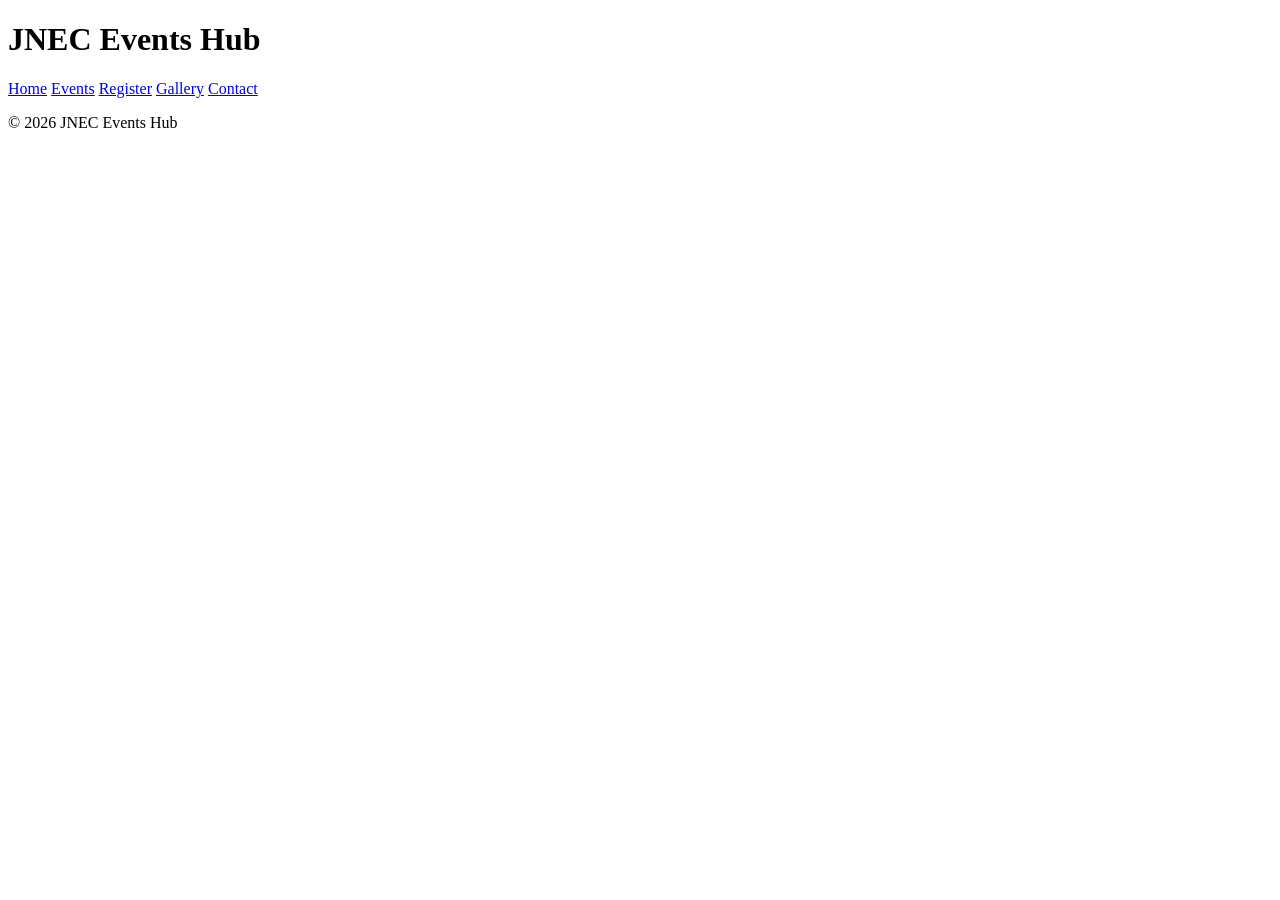
==== index.html @ 00b85a17 "P2: shared shell on all pages" ====
<!DOCTYPE html>
<html lang="en">
<head>
<meta charset="UTF-8">
<meta name="viewport" content="width=device-width, initial-scale=1.0">
<title>JNEC Events Hub — Home</title>
</head>
<body>
<header id="top">
<h1>JNEC Events Hub</h1>
<nav>
<a href="index.html" title="Go to home page">Home</a>
<a href="events.html">Events</a>
<a href="register.html">Register</a>
<a href="gallery.html">Gallery</a>
<a href="contact.html">Contact</a>
</nav>
</header>
<main>
<!-- page content here -->
</main>
<footer>
<p>&copy; 2026 JNEC Events Hub</p>
</footer>
</body>
</html>
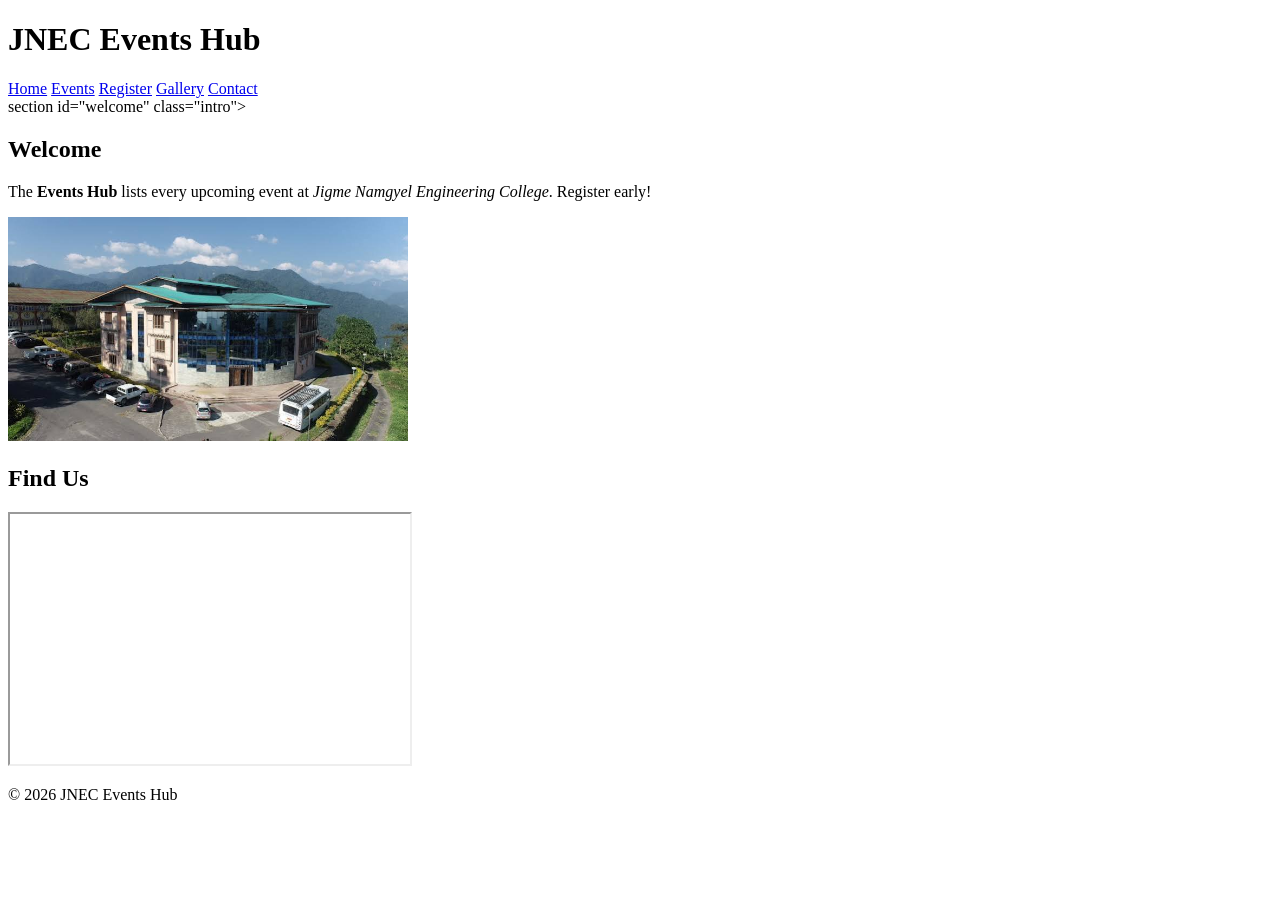
==== commit 6a746e48: "P2: gallery with video and audio" ====
--- a/index.html
+++ b/index.html
@@ -17,8 +17,23 @@
 </nav>
 </header>
 <main>
+    section id="welcome" class="intro">
+<h2>Welcome</h2>
+<p>The <strong>Events Hub</strong> lists every upcoming event at
+<em>Jigme Namgyel Engineering College</em>.
+<span class="highlight" title="Registrations close 3 days before each event"> Register early!</span></p>
+<img src="media/images.jpg" alt="JNEC campus" width="400" title="Our campus in Dewathang">
+</section>
+
+<section id="location">
+<h2>Find Us</h2>
+<iframe src="https://www.openstreetmap.org/export/embed.html?bbox=91.44,26.85,91.48,26.88"
+width="400" height="250" title="Campus map"></iframe>
+</section>
+
 <!-- page content here -->
 </main>
+
 <footer>
 <p>&copy; 2026 JNEC Events Hub</p>
 </footer>
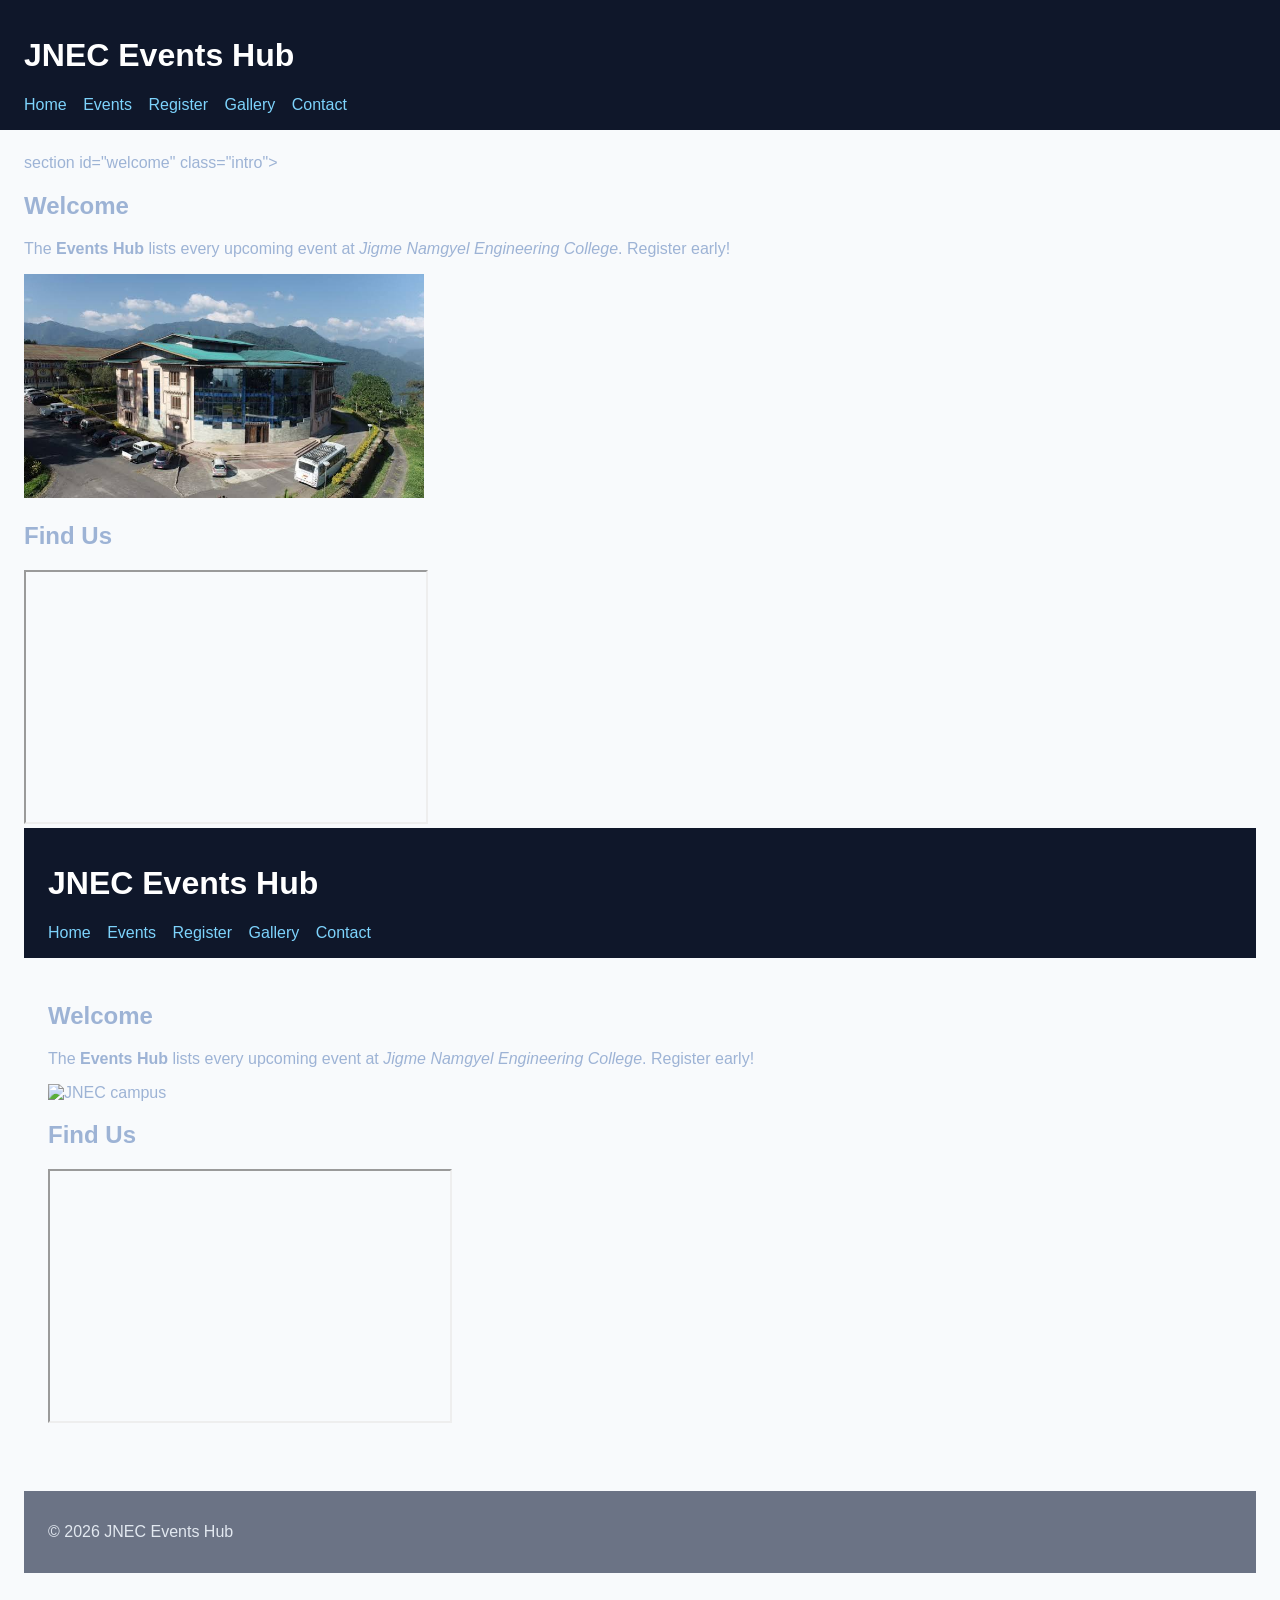
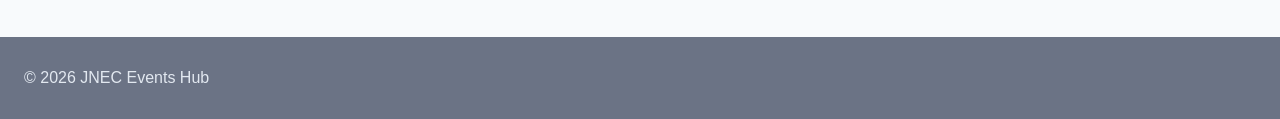
==== commit 97e8ccdf: "P3: link external stylesheet" ====
--- a/index.html
+++ b/index.html
@@ -7,7 +7,7 @@
 </head>
 <body>
 <header id="top">
-<h1>JNEC Events Hub</h1>
+<h1 style="color:">JNEC Events Hub</h1>
 <nav>
 <a href="index.html" title="Go to home page">Home</a>
 <a href="events.html">Events</a>
@@ -31,6 +31,46 @@
 width="400" height="250" title="Campus map"></iframe>
 </section>
 
+<!DOCTYPE html>
+<html lang="en">
+<head>
+<meta charset="UTF-8">
+<meta name="viewport" content="width=device-width, initial-scale=1.0">
+<title>JNEC Events Hub — index</title>
+<link rel="stylesheet" href="css/styles.css">
+</head>
+<body>
+<header id="top">
+<h1>JNEC Events Hub</h1>
+<nav>
+<a href="index.html" title="Go to home page">Home</a>
+<a href="events.html">Events</a>
+<a href="register.html">Register</a>
+<a href="gallery.html">Gallery</a>
+<a href="contact.html">Contact</a>
+</nav>
+</header>
+<main>
+<section id="welcome" class="intro">
+<h2>Welcome</h2>
+<p>The <strong>Events Hub</strong> lists every upcoming event at
+<em>Jigme Namgyel Engineering College</em>.
+<span class="highlight" title="Registrations close 3 days before each
+event">
+Register early!</span></p>
+<img src="media/campus.jpg" alt="JNEC campus" width="400" title="Our campus in Dewathang">
+</section>
+<section id="location">
+<h2>Find Us</h2>
+<iframe src="https://www.openstreetmap.org/export/embed.html?bbox=91.44,26.85,91.48,26.88"
+width="400" height="250" title="Campus map"></iframe>
+</section>
+</main>
+<footer>
+<p>&copy; 2026 JNEC Events Hub</p>
+</footer>
+</body>
+</html>
 <!-- page content here -->
 </main>
 
--- a/css/styles.css
+++ b/css/styles.css
@@ -0,0 +1,16 @@
+ body {
+font-family: "Segoe UI", Arial, sans-serif; margin: 0;
+color: #9db3d5; background: #f8fafc;
+}
+header {
+background: #0f172a; color: white; padding: 16px 24px;
+}
+nav a {
+color: #7dd3fc; margin-right: 12px; text-decoration: none;
+}
+footer {
+background: #6b7385; color: #e2e8f0; padding: 16px 24px; margin-top: 40px;
+}
+main {
+padding: 24px;
+}
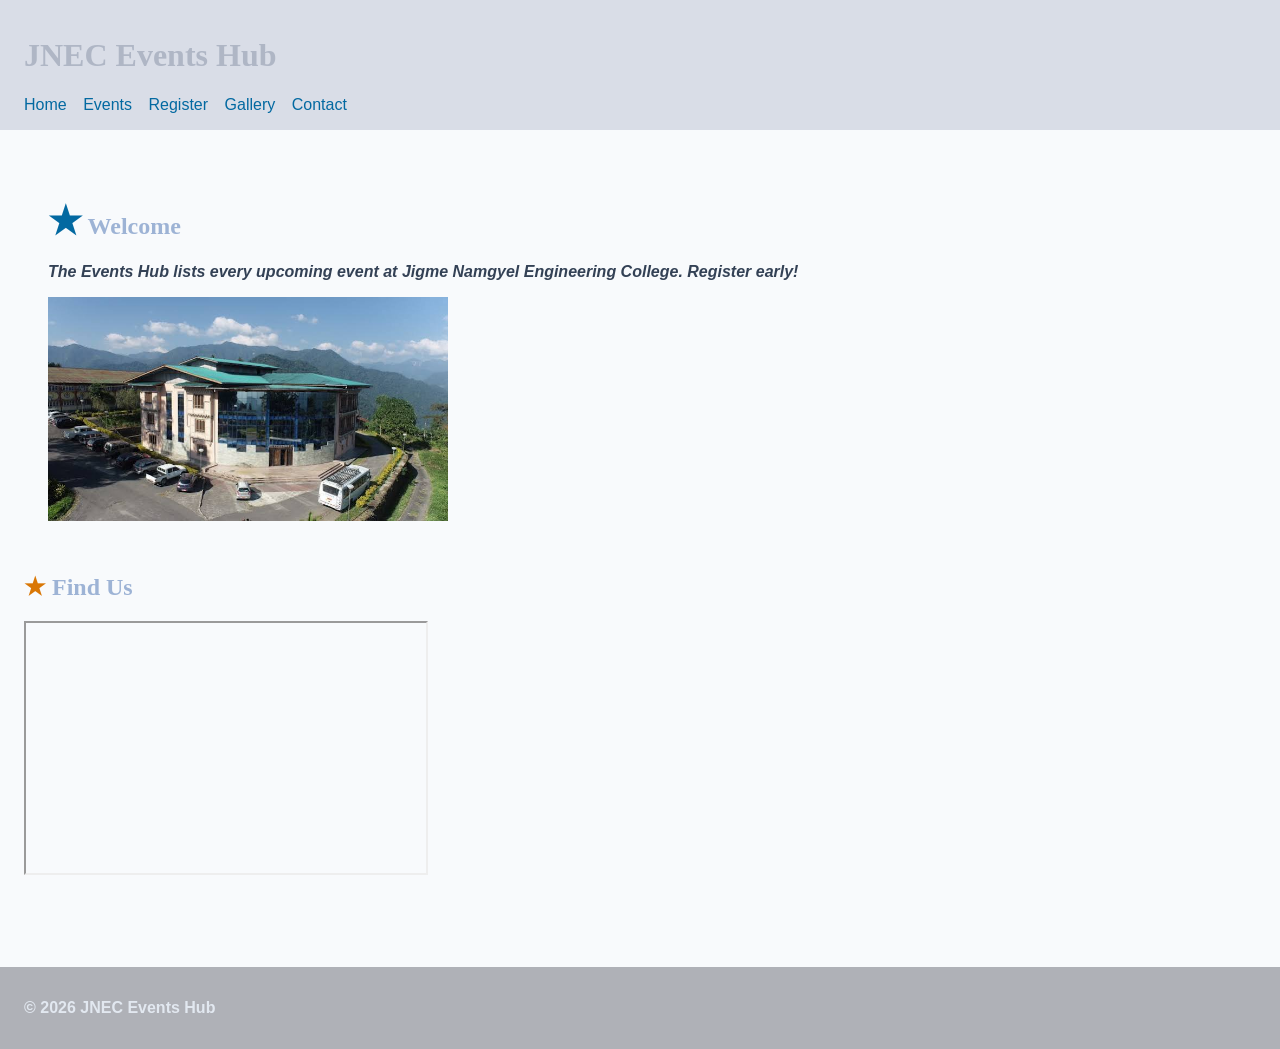
==== commit bfc7ee0a: "P3: all selector types" ====
--- a/index.html
+++ b/index.html
@@ -1,81 +1,44 @@
 <!DOCTYPE html>
 <html lang="en">
 <head>
-<meta charset="UTF-8">
-<meta name="viewport" content="width=device-width, initial-scale=1.0">
-<title>JNEC Events Hub — Home</title>
+    <meta charset="UTF-8">
+    <meta name="viewport" content="width=device-width, initial-scale=1.0">
+    <title>JNEC Events Hub — Home</title>
+    <link rel="stylesheet" href="css/styles.css">
 </head>
 <body>
-<header id="top">
-<h1 style="color:">JNEC Events Hub</h1>
-<nav>
-<a href="index.html" title="Go to home page">Home</a>
-<a href="events.html">Events</a>
-<a href="register.html">Register</a>
-<a href="gallery.html">Gallery</a>
-<a href="contact.html">Contact</a>
-</nav>
-</header>
-<main>
-    section id="welcome" class="intro">
-<h2>Welcome</h2>
-<p>The <strong>Events Hub</strong> lists every upcoming event at
-<em>Jigme Namgyel Engineering College</em>.
-<span class="highlight" title="Registrations close 3 days before each event"> Register early!</span></p>
-<img src="media/images.jpg" alt="JNEC campus" width="400" title="Our campus in Dewathang">
-</section>
 
-<section id="location">
-<h2>Find Us</h2>
-<iframe src="https://www.openstreetmap.org/export/embed.html?bbox=91.44,26.85,91.48,26.88"
-width="400" height="250" title="Campus map"></iframe>
-</section>
+    <header id="top">
+        <h1>JNEC Events Hub</h1>
+        <nav>
+            <a href="index.html" title="Go to home page">Home</a>
+            <a href="events.html">Events</a>
+            <a href="register.html">Register</a>
+            <a href="gallery.html">Gallery</a>
+            <a href="contact.html">Contact</a>
+        </nav>
+    </header>
 
-<!DOCTYPE html>
-<html lang="en">
-<head>
-<meta charset="UTF-8">
-<meta name="viewport" content="width=device-width, initial-scale=1.0">
-<title>JNEC Events Hub — index</title>
-<link rel="stylesheet" href="css/styles.css">
-</head>
-<body>
-<header id="top">
-<h1>JNEC Events Hub</h1>
-<nav>
-<a href="index.html" title="Go to home page">Home</a>
-<a href="events.html">Events</a>
-<a href="register.html">Register</a>
-<a href="gallery.html">Gallery</a>
-<a href="contact.html">Contact</a>
-</nav>
-</header>
-<main>
-<section id="welcome" class="intro">
-<h2>Welcome</h2>
-<p>The <strong>Events Hub</strong> lists every upcoming event at
-<em>Jigme Namgyel Engineering College</em>.
-<span class="highlight" title="Registrations close 3 days before each
-event">
-Register early!</span></p>
-<img src="media/campus.jpg" alt="JNEC campus" width="400" title="Our campus in Dewathang">
-</section>
-<section id="location">
-<h2>Find Us</h2>
-<iframe src="https://www.openstreetmap.org/export/embed.html?bbox=91.44,26.85,91.48,26.88"
-width="400" height="250" title="Campus map"></iframe>
-</section>
-</main>
-<footer>
-<p>&copy; 2026 JNEC Events Hub</p>
-</footer>
+    <main>
+        <section id="welcome" class="intro">
+            <h2>Welcome</h2>
+            <p>
+                The <strong>Events Hub</strong> lists every upcoming event at
+                <em>Jigme Namgyel Engineering College</em>.
+                <span class="highlight" title="Registrations close 3 days before each event">Register early!</span>
+            </p>
+            <img src="media/campus.jpg" alt="JNEC campus" width="400" title="Our campus in Dewathang">
+        </section>
+
+        <section id="location">
+            <h2>Find Us</h2>
+            <iframe src="https://www.openstreetmap.org/export/embed.html?bbox=91.44,26.85,91.48,26.88" width="400" height="250" title="Campus map"></iframe>
+        </section>
+    </main>
+
+    <footer>
+        <p>&copy; 2026 JNEC Events Hub</p>
+    </footer>
+
 </body>
-</html>
-<!-- page content here -->
-</main>
-
-<footer>
-<p>&copy; 2026 JNEC Events Hub</p>
-</footer>
-</body>
-</html>
+</html>
--- a/css/styles.css
+++ b/css/styles.css
@@ -3,14 +3,87 @@
 color: #9db3d5; background: #f8fafc;
 }
 header {
-background: #0f172a; color: white; padding: 16px 24px;
+background: #d9dde7; color: white; padding: 16px 24px;
 }
 nav a {
 color: #7dd3fc; margin-right: 12px; text-decoration: none;
 }
 footer {
-background: #6b7385; color: #e2e8f0; padding: 16px 24px; margin-top: 40px;
+background: #afb1b7; color: #e2e8f0; padding: 16px 24px; margin-top: 40px;
 }
 main {
 padding: 24px;
 }
+h1 {
+    color: #afb6c5;
+}
+
+.intro {
+    background: #f8fafc;
+}
+
+#welcome {
+    padding: 24px;
+}
+
+p.intro {
+    font-size: 1.05rem;
+}
+
+h1, h2, h3 {
+    font-family: Georgia, serif;
+}
+
+nav a {
+    text-decoration: none;
+}
+
+main > section {
+    margin-bottom: 24px;
+}
+
+h2 + p {
+    font-style: italic;
+}
+
+h2 ~ p {
+    color: #334155;
+}
+
+nav a:hover {
+    color: #38bdf8;
+}
+
+input:focus {
+    outline: 2px solid #0369a1;
+}
+
+input:checked + label {
+    font-weight: 700;
+}
+
+tr:nth-child(even) {
+    background: #f1f5f9;
+}
+
+a:link {
+    color: #0369a1;
+}
+
+a:visited {
+    color: #7c3aed;
+}
+
+a:hover {
+    color: #0ea5e9;
+}
+
+a:active {
+    color: #b91c1c;
+}
+/* pseudo-elements */
+p::first-line { font-weight: bold; }
+.intro::first-letter { font-size: 1.6em; color: #0369a1;
+}
+h2::before { content: "★ "; color: #d97706; } li::marker { color: #059669; }
+::selection { color: #7f1d1d; background: #fde68a; }
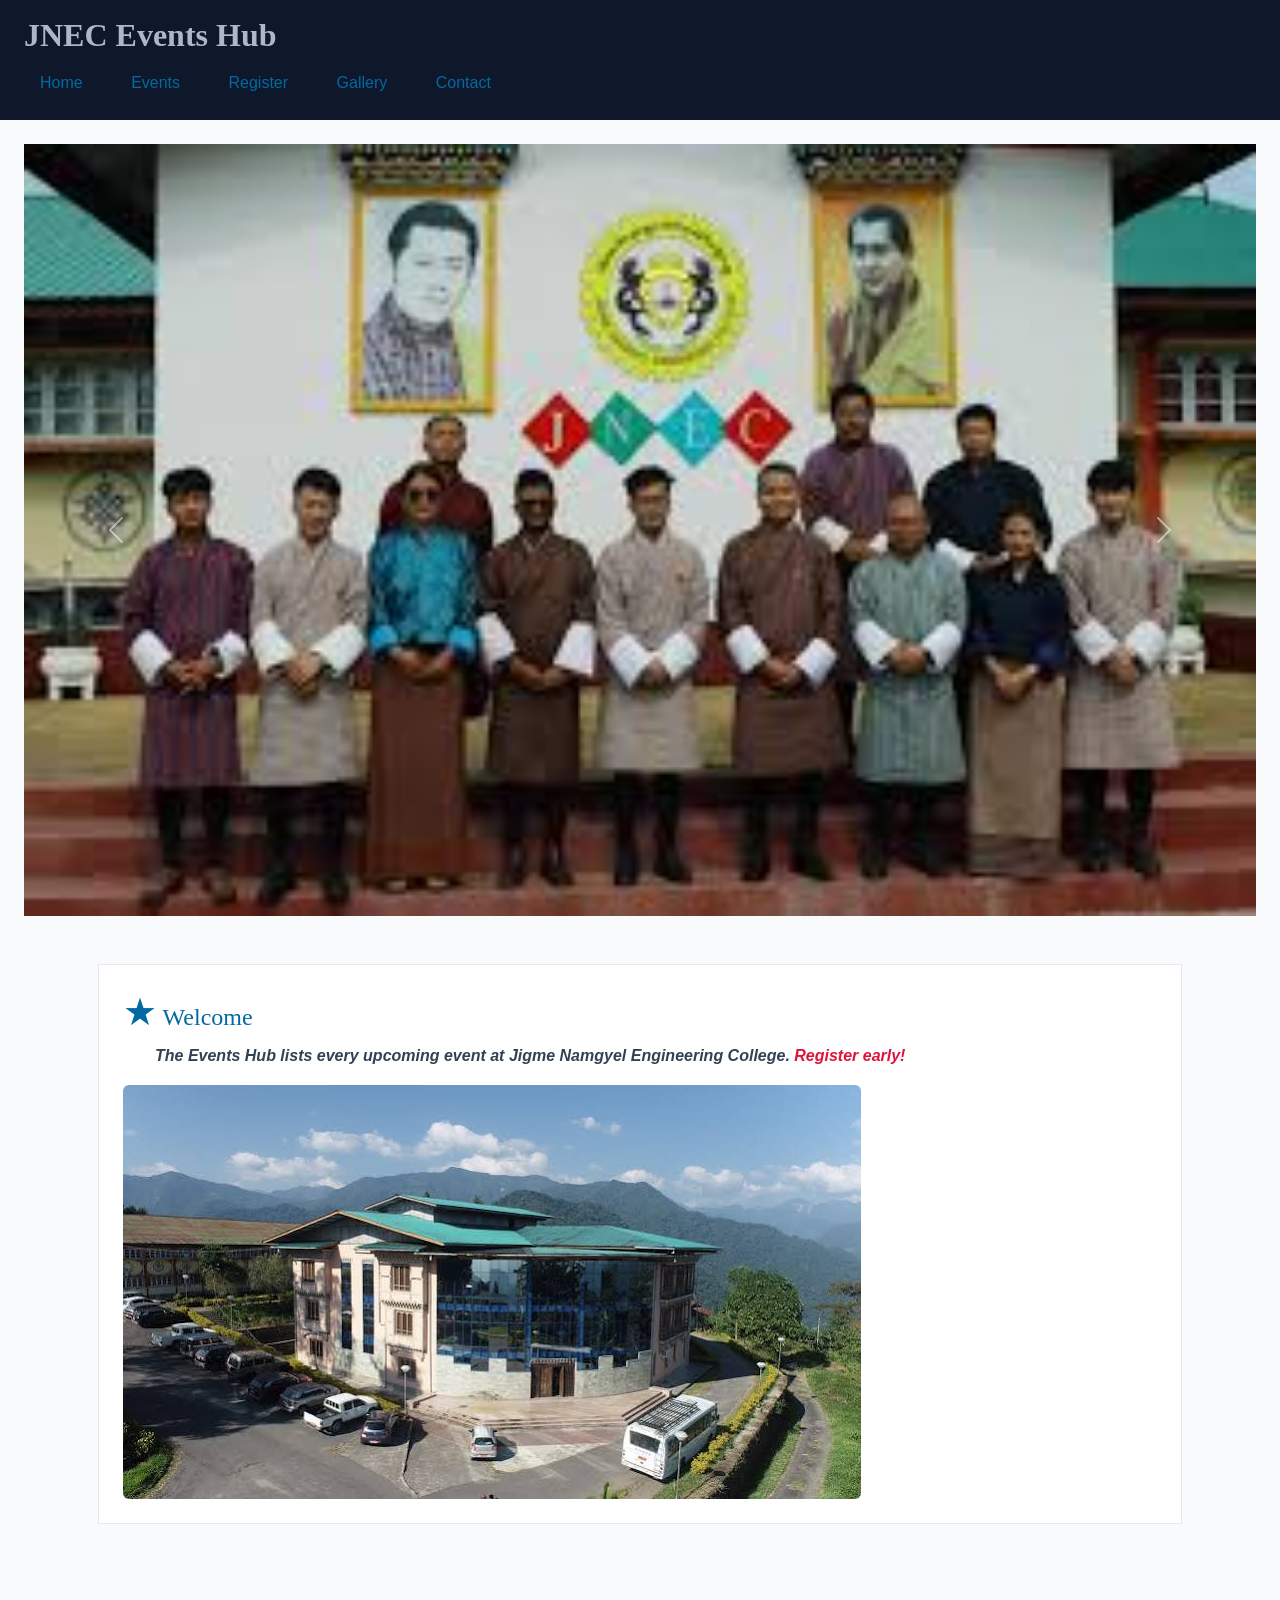
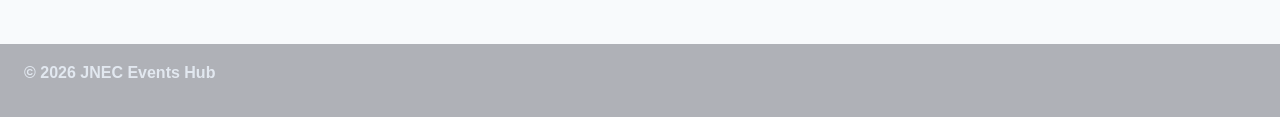
==== commit 6d33b759: "P3: Bootstrap grid, cards, carousel, form" ====
--- a/index.html
+++ b/index.html
@@ -4,6 +4,14 @@
     <meta charset="UTF-8">
     <meta name="viewport" content="width=device-width, initial-scale=1.0">
     <title>JNEC Events Hub — Home</title>
+
+    <!-- 1. Bootstrap CSS -->
+    <link href="https://cdn.jsdelivr.net/npm/bootstrap@5.3.3/dist/css/bootstrap.min.css" rel="stylesheet">
+    
+    <!-- 2. Font Awesome Icons -->
+    <link rel="stylesheet" href="https://cdnjs.cloudflare.com/ajax/libs/font-awesome/6.5.2/css/all.min.css">
+    
+    <!-- 3. Custom CSS -->
     <link rel="stylesheet" href="css/styles.css">
 </head>
 <body>
@@ -11,7 +19,7 @@
     <header id="top">
         <h1>JNEC Events Hub</h1>
         <nav>
-            <a href="index.html" title="Go to home page">Home</a>
+            <a href="index.html">Home</a>
             <a href="events.html">Events</a>
             <a href="register.html">Register</a>
             <a href="gallery.html">Gallery</a>
@@ -20,25 +28,44 @@
     </header>
 
     <main>
-        <section id="welcome" class="intro">
-            <h2>Welcome</h2>
-            <p>
-                The <strong>Events Hub</strong> lists every upcoming event at
-                <em>Jigme Namgyel Engineering College</em>.
-                <span class="highlight" title="Registrations close 3 days before each event">Register early!</span>
-            </p>
-            <img src="media/campus.jpg" alt="JNEC campus" width="400" title="Our campus in Dewathang">
-        </section>
+        <!-- Bootstrap Carousel Component -->
+        <div id="eventCarousel" class="carousel slide" data-bs-ride="carousel">
+            <div class="carousel-inner">
+                <div class="carousel-item active">
+                    <img src="media/banner1.jpg" class="d-block w-100" alt="Campus event banner 1">
+                </div>
+                <div class="carousel-item">
+                    <img src="media/banner2.jpg" class="d-block w-100" alt="Campus event banner 2">
+                </div>
+            </div>
+            <button class="carousel-control-prev" type="button" data-bs-target="#eventCarousel" data-bs-slide="prev">
+                <span class="carousel-control-prev-icon" aria-hidden="true"></span>
+                <span class="visually-hidden">Previous</span>
+            </button>
+            <button class="carousel-control-next" type="button" data-bs-target="#eventCarousel" data-bs-slide="next">
+                <span class="carousel-control-next-icon" aria-hidden="true"></span>
+                <span class="visually-hidden">Next</span>
+            </button>
+        </div>
 
-        <section id="location">
-            <h2>Find Us</h2>
-            <iframe src="https://www.openstreetmap.org/export/embed.html?bbox=91.44,26.85,91.48,26.88" width="400" height="250" title="Campus map"></iframe>
-        </section>
+        <div class="container py-4">
+            <section id="welcome" class="intro">
+                <h2>Welcome</h2>
+                <p>
+                    The <strong>Events Hub</strong> lists every upcoming event at
+                    <em>Jigme Namgyel Engineering College</em>.
+                    <span class="highlight">Register early!</span>
+                </p>
+                <img src="media/campus.jpg" alt="JNEC campus" class="img-fluid rounded">
+            </section>
+        </div>
     </main>
 
     <footer>
         <p>&copy; 2026 JNEC Events Hub</p>
     </footer>
 
+    <!-- Bootstrap Bundle JS -->
+    <script src="https://cdn.jsdelivr.net/npm/bootstrap@5.3.3/dist/js/bootstrap.bundle.min.js"></script>
 </body>
 </html>
--- a/css/styles.css
+++ b/css/styles.css
@@ -87,3 +87,53 @@
 }
 h2::before { content: "★ "; color: #d97706; } li::marker { color: #059669; }
 ::selection { color: #7f1d1d; background: #fde68a; }
+
+/* attribute selectors */ a[target="_blank"] { color: #d97706; }
+input[type="file"] { border: 1px dashed #94a3b8; padding: 8px; } input[type="text"] { border: 1px solid #cbd5e1; padding: 8px; }
+
+body {
+font-family: "Segoe UI", Arial, sans-serif; font-size: 16px;	/* base size */
+}
+h1 { font-size: 2rem; } h2 { font-size: 1.5rem; }
+
+h1 { font-weight: 700; } body { line-height: 1.6; }
+.hero-title {
+letter-spacing: 0.04em; word-spacing: 0.1em;
+}
+em { font-style: italic; }
+
+.intro p {
+text-indent: 2em; text-align: justify;
+}
+nav a { text-decoration: none; }
+.sold-out {
+text-decoration: line-through; text-decoration-color: #ef4444; text-decoration-style: solid;
+}
+h2 { text-align: left; }
+
+body { color: rgb(30, 41, 59); }
+h2 { color: #0369a1; }
+.highlight { color: crimson; }
+header { background-color: #0f172a; }
+
+.intro {
+margin: 24px 16px 32px 16px;	/* top right bottom left */ padding: 20px;	/* all four sides */
+border: 1px solid #e2e8f0; background: white;
+}
+section {
+margin-bottom: 28px; padding-left: 8px;
+}
+
+nav a {
+display: inline-block; padding: 8px 16px;
+}
+.admin-only { display: none; }
+.badge { display: inline; }
+.event-card { display: block; }
+
+img { max-width: 100%; height: auto; }
+@media (max-width: 600px) { nav a {
+display: block; margin: 4px 0;
+}
+body { font-size: 15px; }
+}
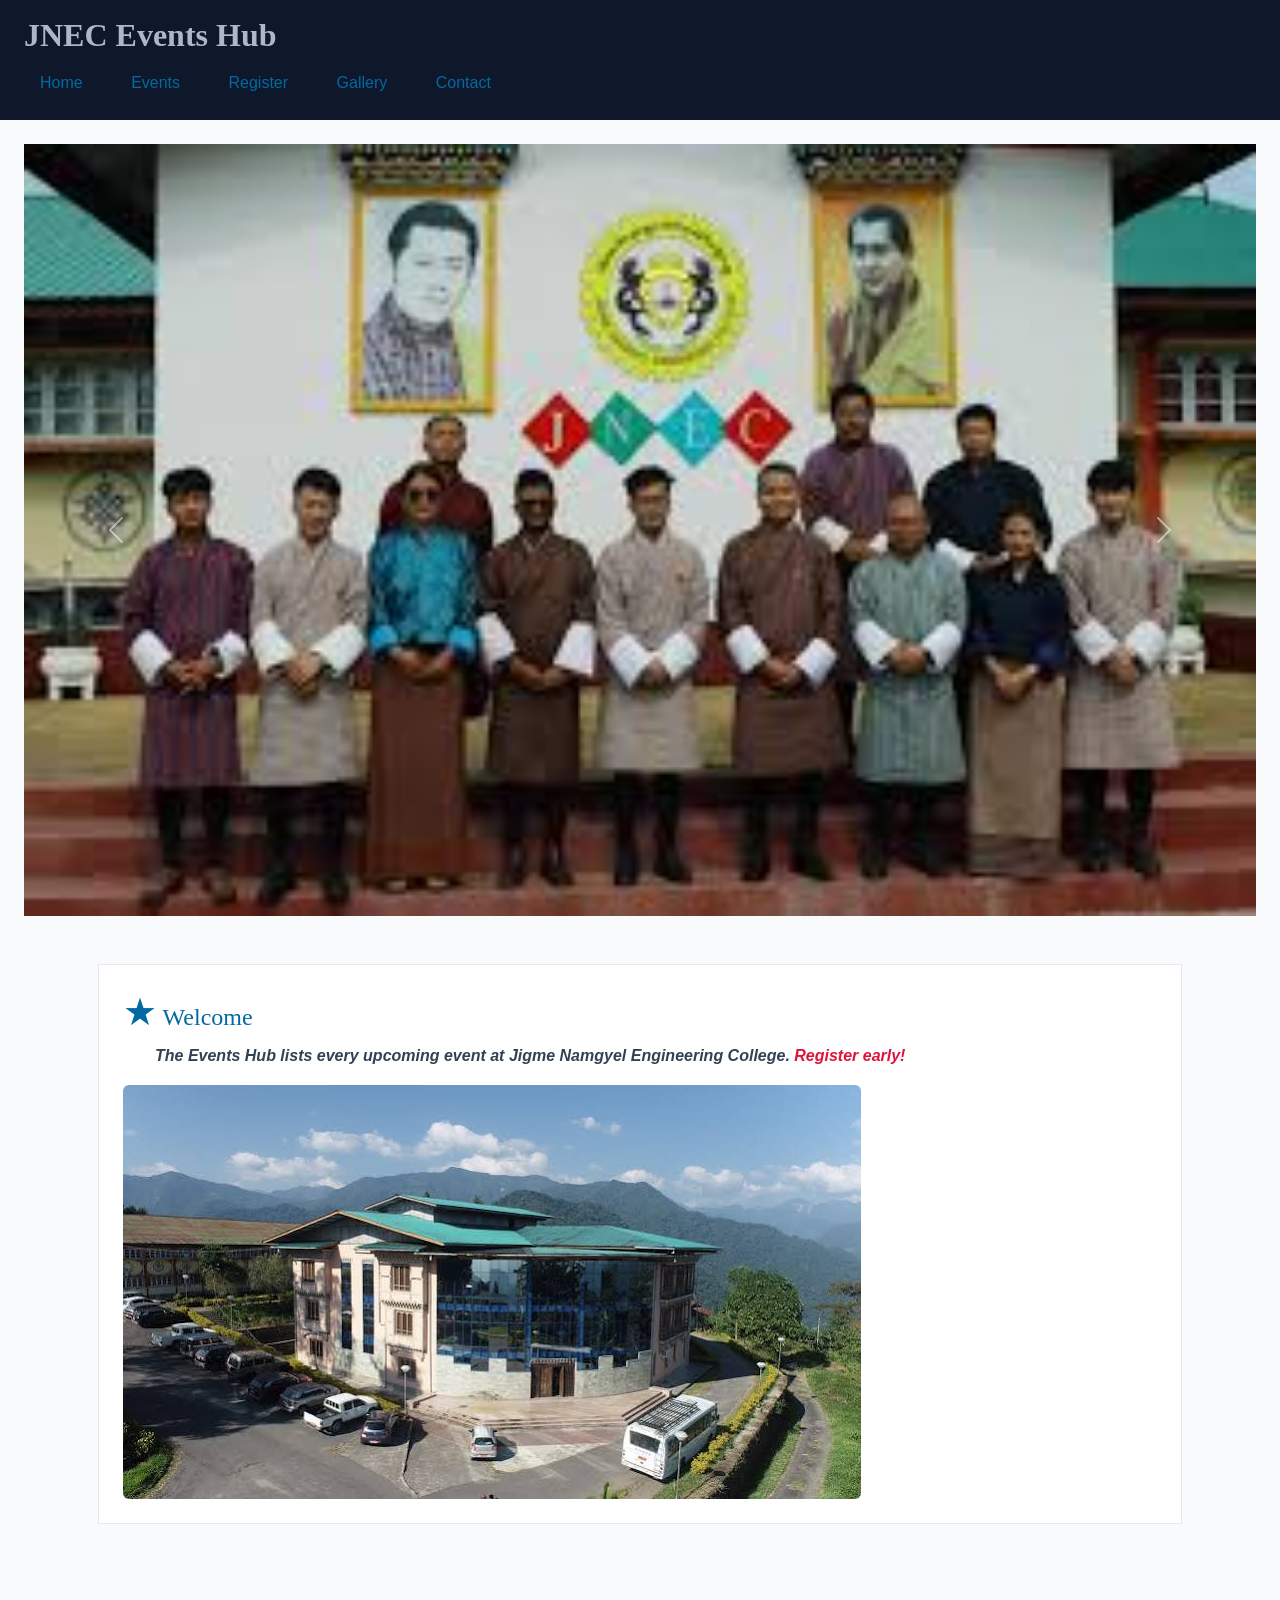
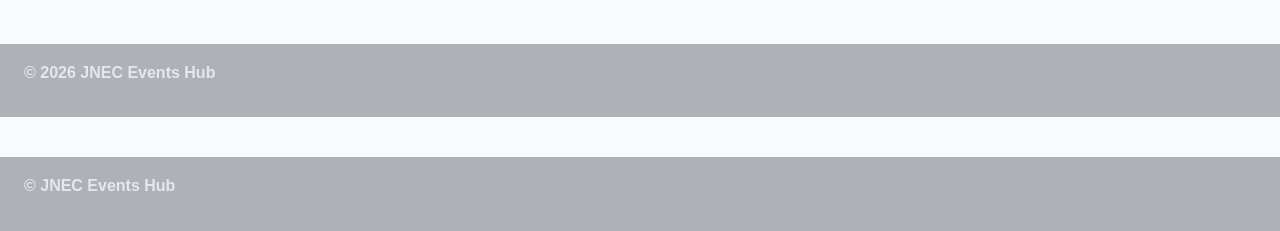
==== commit a479c661: "P4: add js folder and link main.js" ====
--- a/index.html
+++ b/index.html
@@ -14,7 +14,9 @@
     <!-- 3. Custom CSS -->
     <link rel="stylesheet" href="css/styles.css">
 </head>
+
 <body>
+    
 
     <header id="top">
         <h1>JNEC Events Hub</h1>
@@ -28,6 +30,7 @@
     </header>
 
     <main>
+        
         <!-- Bootstrap Carousel Component -->
         <div id="eventCarousel" class="carousel slide" data-bs-ride="carousel">
             <div class="carousel-inner">
@@ -64,8 +67,11 @@
     <footer>
         <p>&copy; 2026 JNEC Events Hub</p>
     </footer>
+<footer> 
+<p>&copy; <span id="year"></span> JNEC Events Hub</p> 
 
     <!-- Bootstrap Bundle JS -->
     <script src="https://cdn.jsdelivr.net/npm/bootstrap@5.3.3/dist/js/bootstrap.bundle.min.js"></script>
+   <script src="js/main.js"></script>  
 </body>
 </html>
--- a/css/styles.css
+++ b/css/styles.css
@@ -137,3 +137,30 @@
 }
 body { font-size: 15px; }
 }
+/* ==========================================================================
+   1. PSEUDO-CLASS RULE
+   Targeting element states dynamically
+   ========================================================================== */
+
+/* 
+ * The :hover pseudo-class targets any <a> (anchor) element when the user 
+ * hovers over it with their mouse pointer. It updates the text color to a 
+ * vibrant orange, adds an underline, and scales up slightly for an interactive feedback effect.
+ */
+a:hover {
+  color: #ff6600;
+  text-decoration: underline;
+  transform: scale(1.05);
+  transition: all 0.2s ease-in-out;
+}
+
+
+
+input[type="submit"] {
+  background-color: #007bff;
+  color: #ffffff;
+  border: none;
+  padding: 10px 20px;
+  border-radius: 5px;
+  cursor: pointer;
+}
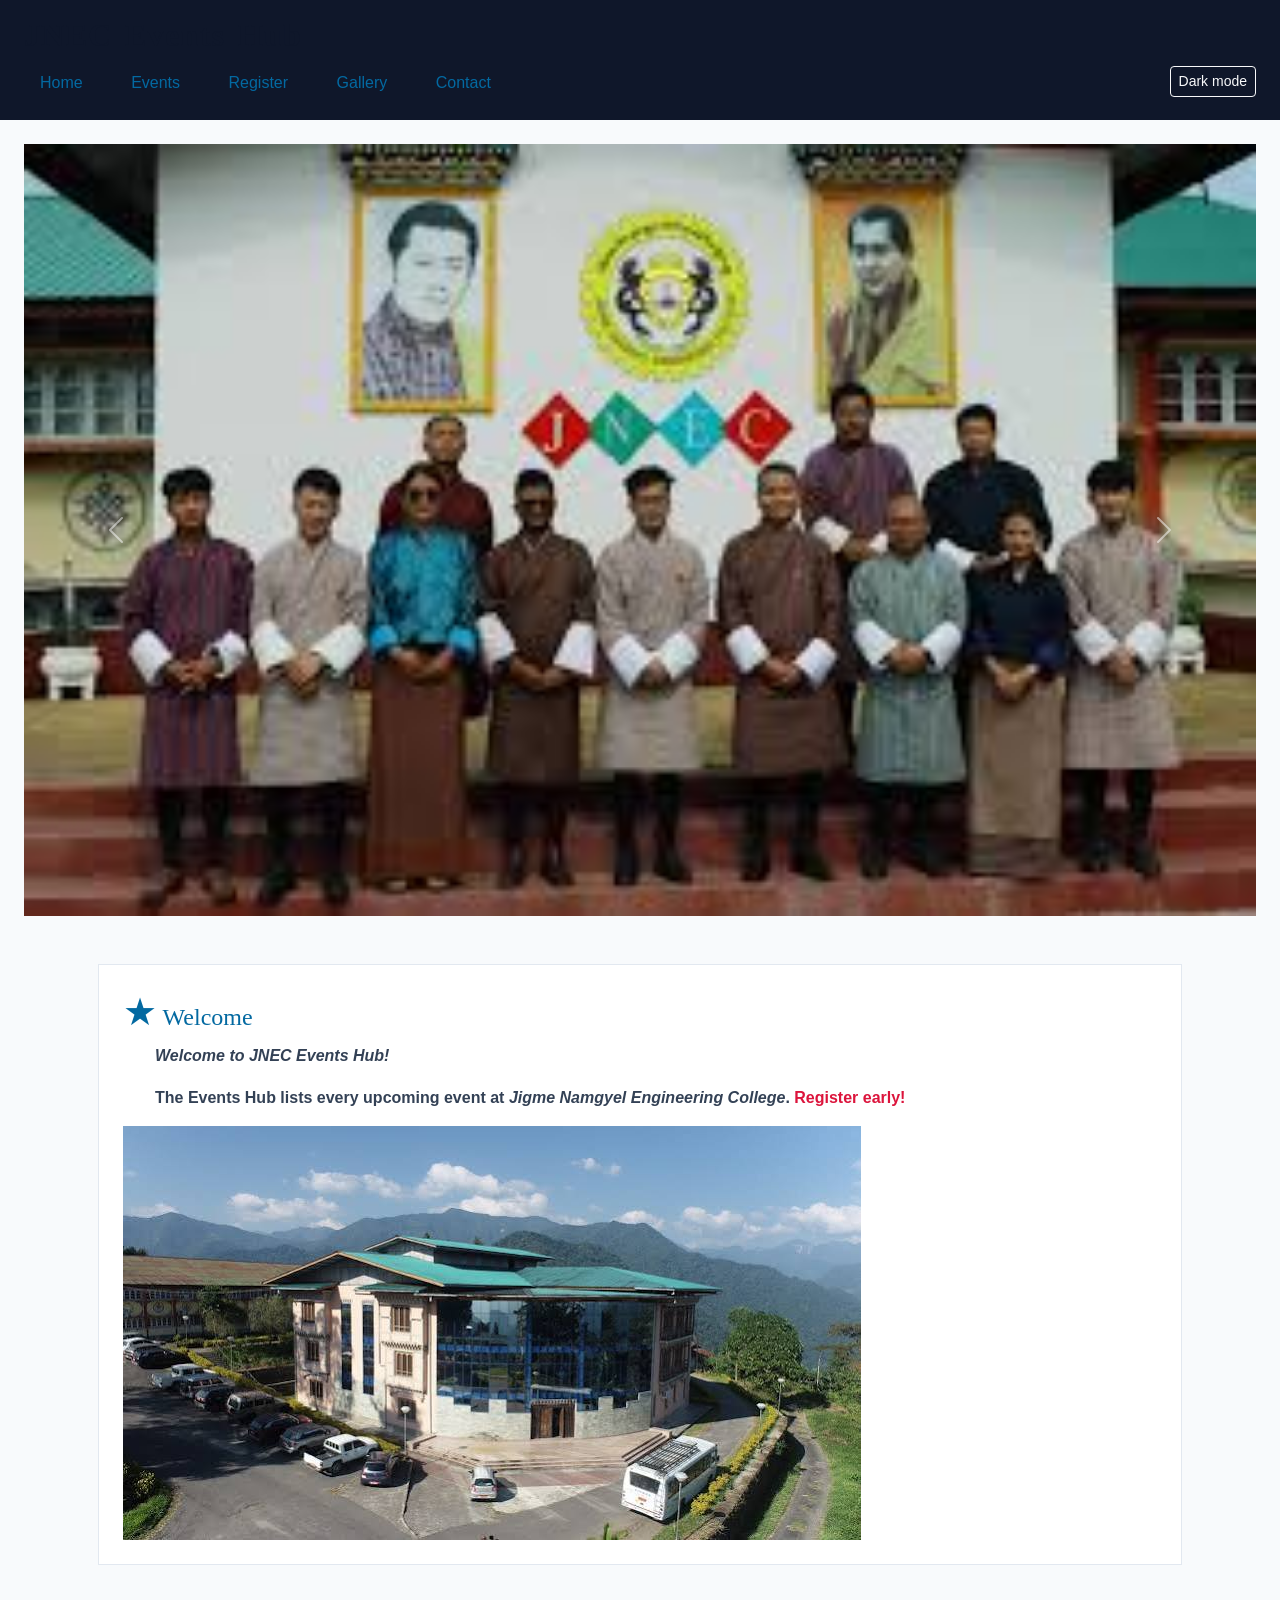
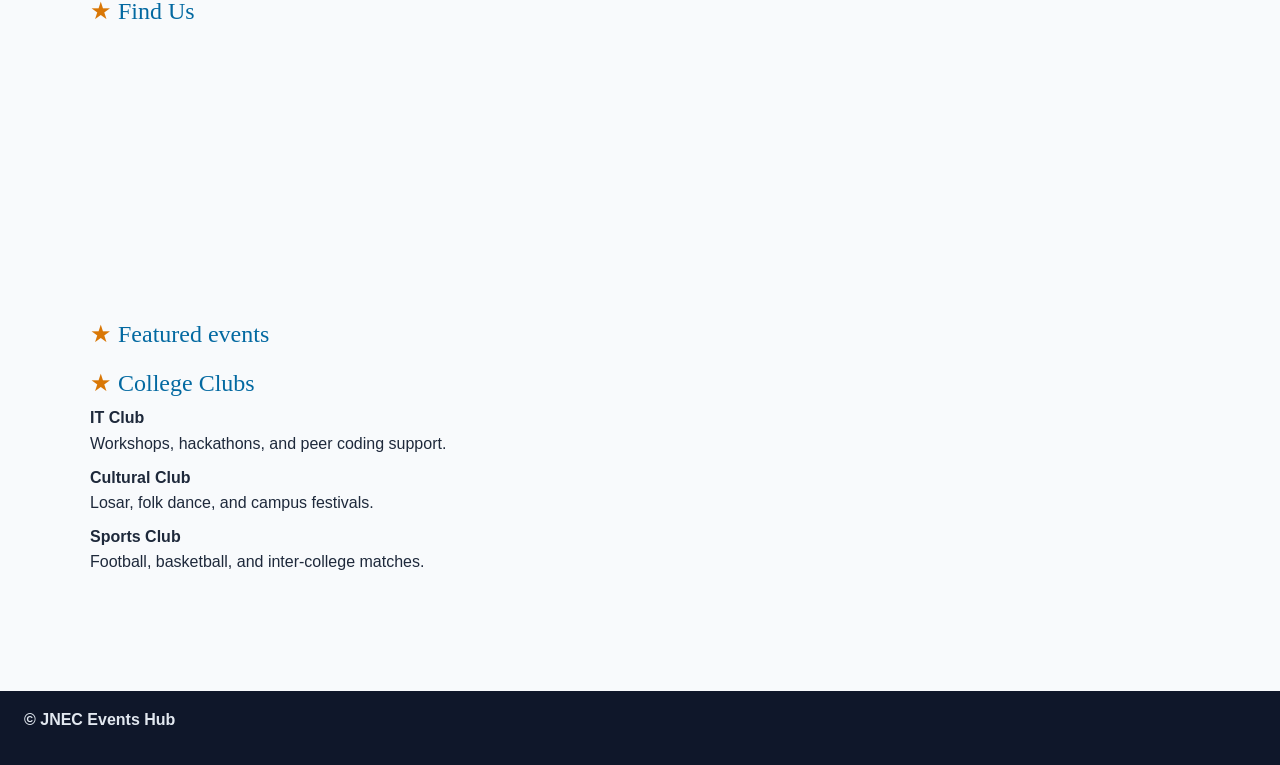
==== commit 193b4a24: "parts A-C: link scripts, display methods, popup boxes, answers Q1-Q3" ====
--- a/index.html
+++ b/index.html
@@ -1,77 +1,99 @@
-<!DOCTYPE html>
-<html lang="en">
-<head>
-    <meta charset="UTF-8">
-    <meta name="viewport" content="width=device-width, initial-scale=1.0">
-    <title>JNEC Events Hub — Home</title>
+<!DOCTYPE html> 
+ <html lang="en"> 
+ <head> 
+   <meta charset="UTF-8"> 
+   <meta name="viewport" content="width=device-width, initial-scale=1.0"> 
+   <title>JNEC Events Hub — Home</title> 
+   <link 
+href="https://cdn.jsdelivr.net/npm/bootstrap@5.3.3/dist/css/bootstrap.min.css" 
+rel="stylesheet"> 
+   <link rel="stylesheet" 
+href="https://cdnjs.cloudflare.com/ajax/libs/font-awesome/6.5.2/css/all.min.css"> 
+   <link rel="stylesheet" href="css/styles.css"> 
+ </head> 
+ <body> 
+   <header id="top"> 
+  <h1 class="hero-title">JNEC Events Hub</h1> 
+  <button type="button" id="darkToggle" class="btn btn-sm btn-outline-light">Dark 
+mode</button> 
+  <nav> 
+    <a href="index.html" title="Go to home page">Home</a> 
+    <a href="events.html">Events</a> 
+    <a href="register.html">Register</a> 
+    <a href="gallery.html">Gallery</a> 
+    <a href="contact.html">Contact</a> 
+  </nav> 
+   </header> 
+ 
+   <main> 
+  <div id="eventCarousel" class="carousel slide" data-bs-ride="carousel"> 
+    <div class="carousel-inner"> 
+      	<div class="carousel-item active"> 
+        <img src="media/banner1.jpg" class="d-block w-100" alt="Campus event banner
+1"> 
+      	</div> 
+      	<div class="carousel-item"> 
+        <img src="media/banner2.jpg" class="d-block w-100" alt="Campus event banner
+2"> 
+      	</div> 
+    </div> 
 
-    <!-- 1. Bootstrap CSS -->
-    <link href="https://cdn.jsdelivr.net/npm/bootstrap@5.3.3/dist/css/bootstrap.min.css" rel="stylesheet">
-    
-    <!-- 2. Font Awesome Icons -->
-    <link rel="stylesheet" href="https://cdnjs.cloudflare.com/ajax/libs/font-awesome/6.5.2/css/all.min.css">
-    
-    <!-- 3. Custom CSS -->
-    <link rel="stylesheet" href="css/styles.css">
-</head>
-
-<body>
-    
-
-    <header id="top">
-        <h1>JNEC Events Hub</h1>
-        <nav>
-            <a href="index.html">Home</a>
-            <a href="events.html">Events</a>
-            <a href="register.html">Register</a>
-            <a href="gallery.html">Gallery</a>
-            <a href="contact.html">Contact</a>
-        </nav>
-    </header>
-
-    <main>
-        
-        <!-- Bootstrap Carousel Component -->
-        <div id="eventCarousel" class="carousel slide" data-bs-ride="carousel">
-            <div class="carousel-inner">
-                <div class="carousel-item active">
-                    <img src="media/banner1.jpg" class="d-block w-100" alt="Campus event banner 1">
-                </div>
-                <div class="carousel-item">
-                    <img src="media/banner2.jpg" class="d-block w-100" alt="Campus event banner 2">
-                </div>
-            </div>
-            <button class="carousel-control-prev" type="button" data-bs-target="#eventCarousel" data-bs-slide="prev">
-                <span class="carousel-control-prev-icon" aria-hidden="true"></span>
-                <span class="visually-hidden">Previous</span>
-            </button>
-            <button class="carousel-control-next" type="button" data-bs-target="#eventCarousel" data-bs-slide="next">
-                <span class="carousel-control-next-icon" aria-hidden="true"></span>
-                <span class="visually-hidden">Next</span>
-            </button>
-        </div>
-
-        <div class="container py-4">
-            <section id="welcome" class="intro">
-                <h2>Welcome</h2>
-                <p>
-                    The <strong>Events Hub</strong> lists every upcoming event at
-                    <em>Jigme Namgyel Engineering College</em>.
-                    <span class="highlight">Register early!</span>
-                </p>
-                <img src="media/campus.jpg" alt="JNEC campus" class="img-fluid rounded">
-            </section>
-        </div>
-    </main>
-
-    <footer>
-        <p>&copy; 2026 JNEC Events Hub</p>
-    </footer>
-<footer> 
-<p>&copy; <span id="year"></span> JNEC Events Hub</p> 
-
-    <!-- Bootstrap Bundle JS -->
-    <script src="https://cdn.jsdelivr.net/npm/bootstrap@5.3.3/dist/js/bootstrap.bundle.min.js"></script>
-   <script src="js/main.js"></script>  
-</body>
-</html>+    <button class="carousel-control-prev" type="button" 
+               data-bs-target="#eventCarousel" data-bs-slide="prev"> 
+	      	<span class="carousel-control-prev-icon" aria-hidden="true"></span> 
+	      	<span class="visually-hidden">Previous</span> 
+    </button> 
+    <button class="carousel-control-next" type="button" 
+               data-bs-target="#eventCarousel" data-bs-slide="next"> 
+	      	<span class="carousel-control-next-icon" aria-hidden="true"></span> 
+	      	<span class="visually-hidden">Next</span> 
+    </button> 
+  </div> 
+ 
+  <div class="container py-4"> 
+    <section id="welcome" class="intro"> 
+	      	<h2>Welcome</h2> 
+	      	<p id="welcomeMsg">Welcome.</p> 
+	      	<p>The <strong>Events Hub</strong> lists every upcoming event at 
+         <em>Jigme Namgyel Engineering College</em>. 
+         <span class="highlight" title="Registrations close 3 days before each 
+event">Register early!</span></p> 
+	      	<img src="media/campus.jpg" alt="JNEC campus" class="img-fluid" title="Our 
+campus in Dewathang"> 
+    </section> 
+ 
+    <section id="location"> 
+	      	<h2>Find Us</h2> 
+	      	<iframe 
+src="https://www.openstreetmap.org/export/embed.html?bbox=91.44,26.85,91.48,26.88" 
+              width="400" height="250" title="Campus map"></iframe> 
+    </section> 
+ 
+    <section id="featured"> 
+	      	<h2>Featured events</h2> 
+	      	<div class="row g-3" id="home-events"></div> 
+    </section> 
+ 
+    <section id="clubs"> 
+	      	<h2>College Clubs</h2> 
+	      	<dl> 
+        <dt>IT Club</dt> 
+        <dd>Workshops, hackathons, and peer coding support.</dd> 
+        <dt>Cultural Club</dt> 
+        <dd>Losar, folk dance, and campus festivals.</dd> 
+        <dt>Sports Club</dt> 
+        <dd>Football, basketball, and inter-college matches.</dd> 
+	      	</dl> 
+    </section> 
+  </div> 
+   </main> 
+ 
+   <footer> 
+  <p>&copy; <span id="year"></span> JNEC Events Hub</p> 
+   </footer> 
+   <script 
+src="https://cdn.jsdelivr.net/npm/bootstrap@5.3.3/dist/js/bootstrap.bundle.min.js"></script> 
+   <script src="js/main.js"></script> 
+ </body> 
+ </html> 
+ 
--- a/css/styles.css
+++ b/css/styles.css
@@ -1,166 +1,163 @@
- body {
-font-family: "Segoe UI", Arial, sans-serif; margin: 0;
-color: #9db3d5; background: #f8fafc;
-}
-header {
-background: #d9dde7; color: white; padding: 16px 24px;
-}
-nav a {
-color: #7dd3fc; margin-right: 12px; text-decoration: none;
-}
-footer {
-background: #afb1b7; color: #e2e8f0; padding: 16px 24px; margin-top: 40px;
-}
-main {
-padding: 24px;
-}
-h1 {
-    color: #afb6c5;
-}
+ body { 
+   font-family: "Segoe UI", Arial, sans-serif; 
+   margin: 0; 
 
-.intro {
-    background: #f8fafc;
-}
+   color: rgb(30, 41, 59); 
+   background: #f8fafc; 
+   font-size: 16px; 
+   line-height: 1.6; 
+ } 
+ 
+ header { 
+   background: #0f172a; 
+   color: white; 
+   padding: 16px 24px; 
+ } 
+ 
+ nav a { 
+   color: #7dd3fc; 
+   margin-right: 12px; 
+   text-decoration: none; 
+   display: inline-block; 
+   padding: 8px 16px; 
+ } 
+ 
+ footer { 
+   background: #0f172a; 
+   color: #e2e8f0; 
+   padding: 16px 24px; 
+   margin-top: 40px; 
+ } 
+ 
+ main { 
+   padding: 24px; 
+ } 
+ 
+ /* simple selectors */ 
+ h1 { color: #0f172a; font-weight: 700; font-size: 2rem; } 
+ h2 { color: #0369a1; font-size: 1.5rem; text-align: left; } 
+ .intro { background: #f8fafc; } 
+ #welcome { padding: 24px; } 
+ p.intro { font-size: 1.05rem; } 
+ h1, h2, h3 { font-family: Georgia, serif; } 
+ 
+ /* combinators */ 
+ nav a { text-decoration: none; } 
+ main > section { margin-bottom: 24px; } 
+ h2 + p { font-style: italic; } 
+ h2 ~ p { color: #334155; } 
+ 
+ /* pseudo-classes */ 
+ nav a:hover { color: #38bdf8; } 
+ input:focus { outline: 2px solid #0369a1; } 
+ input:checked + label { font-weight: 700; } 
 
-#welcome {
-    padding: 24px;
-}
+ tr:nth-child(even) { background: #f1f5f9; } 
+ 
+ a:link { color: #0369a1; } 
+ a:visited { color: #7c3aed; } 
+ a:hover { color: #0ea5e9; } 
+ a:active { color: #b91c1c; } 
+ 
+ /* original pseudo-class (Activity 5) */ 
+ button:hover { 
+   opacity: 0.9; 
+ } 
+ 
+ /* pseudo-elements */ 
+ p::first-line { font-weight: bold; } 
+ .intro::first-letter { 
+   font-size: 1.6em; 
+   color: #0369a1; 
+ } 
+ h2::before { content: "★ "; color: #d97706; } 
+ li::marker { color: #059669; } 
+ ::selection { color: #7f1d1d; background: #fde68a; } 
+ 
+ /* attribute selectors */ 
+ a[target="_blank"] { color: #d97706; } 
+ input[type="file"] { border: 1px dashed #94a3b8; padding: 8px; } 
+ input[type="text"] { border: 1px solid #cbd5e1; padding: 8px; } 
+ 
+ /* original attribute selector (Activity 5) */ 
+ input[type="checkbox"] { 
+   accent-color: #0369a1; 
+ } 
+ 
+ .highlight { color: crimson; } 
+ .intro p { 
+   text-indent: 2em; 
+   text-align: justify; 
+ } 
+ .sold-out { 
+   text-decoration: line-through; 
+   text-decoration-color: #ef4444; 
+   text-decoration-style: solid; 
+ } 
+ .hero-title { 
+   letter-spacing: 0.04em; 
+   word-spacing: 0.1em; 
+ } 
+ em { font-style: italic; } 
+ header { background-color: #0f172a; } 
+ 
 
-p.intro {
-    font-size: 1.05rem;
-}
-
-h1, h2, h3 {
-    font-family: Georgia, serif;
-}
-
-nav a {
-    text-decoration: none;
-}
-
-main > section {
-    margin-bottom: 24px;
-}
-
-h2 + p {
-    font-style: italic;
-}
-
-h2 ~ p {
-    color: #334155;
-}
-
-nav a:hover {
-    color: #38bdf8;
-}
-
-input:focus {
-    outline: 2px solid #0369a1;
-}
-
-input:checked + label {
-    font-weight: 700;
-}
-
-tr:nth-child(even) {
-    background: #f1f5f9;
-}
-
-a:link {
-    color: #0369a1;
-}
-
-a:visited {
-    color: #7c3aed;
-}
-
-a:hover {
-    color: #0ea5e9;
-}
-
-a:active {
-    color: #b91c1c;
-}
-/* pseudo-elements */
-p::first-line { font-weight: bold; }
-.intro::first-letter { font-size: 1.6em; color: #0369a1;
-}
-h2::before { content: "★ "; color: #d97706; } li::marker { color: #059669; }
-::selection { color: #7f1d1d; background: #fde68a; }
-
-/* attribute selectors */ a[target="_blank"] { color: #d97706; }
-input[type="file"] { border: 1px dashed #94a3b8; padding: 8px; } input[type="text"] { border: 1px solid #cbd5e1; padding: 8px; }
-
-body {
-font-family: "Segoe UI", Arial, sans-serif; font-size: 16px;	/* base size */
-}
-h1 { font-size: 2rem; } h2 { font-size: 1.5rem; }
-
-h1 { font-weight: 700; } body { line-height: 1.6; }
-.hero-title {
-letter-spacing: 0.04em; word-spacing: 0.1em;
-}
-em { font-style: italic; }
-
-.intro p {
-text-indent: 2em; text-align: justify;
-}
-nav a { text-decoration: none; }
-.sold-out {
-text-decoration: line-through; text-decoration-color: #ef4444; text-decoration-style: solid;
-}
-h2 { text-align: left; }
-
-body { color: rgb(30, 41, 59); }
-h2 { color: #0369a1; }
-.highlight { color: crimson; }
-header { background-color: #0f172a; }
-
-.intro {
-margin: 24px 16px 32px 16px;	/* top right bottom left */ padding: 20px;	/* all four sides */
-border: 1px solid #e2e8f0; background: white;
-}
-section {
-margin-bottom: 28px; padding-left: 8px;
-}
-
-nav a {
-display: inline-block; padding: 8px 16px;
-}
-.admin-only { display: none; }
-.badge { display: inline; }
-.event-card { display: block; }
-
-img { max-width: 100%; height: auto; }
-@media (max-width: 600px) { nav a {
-display: block; margin: 4px 0;
-}
-body { font-size: 15px; }
-}
-/* ==========================================================================
-   1. PSEUDO-CLASS RULE
-   Targeting element states dynamically
-   ========================================================================== */
-
-/* 
- * The :hover pseudo-class targets any <a> (anchor) element when the user 
- * hovers over it with their mouse pointer. It updates the text color to a 
- * vibrant orange, adds an underline, and scales up slightly for an interactive feedback effect.
- */
-a:hover {
-  color: #ff6600;
-  text-decoration: underline;
-  transform: scale(1.05);
-  transition: all 0.2s ease-in-out;
-}
-
-
-
-input[type="submit"] {
-  background-color: #007bff;
-  color: #ffffff;
-  border: none;
-  padding: 10px 20px;
-  border-radius: 5px;
-  cursor: pointer;
-}+ .intro { 
+   margin: 24px 16px 32px 16px; 
+   padding: 20px; 
+   border: 1px solid #e2e8f0; 
+   background: white; 
+ } 
+ section { 
+   margin-bottom: 28px; 
+   padding-left: 8px; 
+ } 
+ 
+ .admin-only { display: none; } 
+ .badge { display: inline; } 
+ .event-card { display: block; } 
+ 
+ .error { color: #b91c1c; font-size: 0.9rem; display: block; margin-top: 0.25rem; } 
+ 
+ .sold-out-card { opacity: 0.85; } 
+ .sold-out-card .card-title { text-decoration: line-through; } 
+ 
+ #darkToggle { 
+   float: right; 
+   margin-top: 4px; 
+ } 
+ 
+ body.dark { 
+   background: #0f172a; 
+   color: #e2e8f0; 
+ } 
+ body.dark header, 
+ body.dark footer { 
+   background: #020617; 
+ } 
+ body.dark .card, 
+ body.dark .intro { 
+   background: #1e293b; 
+   color: #e2e8f0; 
+   border-color: #334155; 
+ } 
+ body.dark h1, 
+ body.dark h2 { 
+   color: #7dd3fc; 
+ } 
+ 
+ .seats-hint { 
+   font-size: 0.95rem; 
+   color: #0369a1; 
+ } 
+ 
+ img { max-width: 100%; height: auto; } 
+ 
+ @media (max-width: 600px) { 
+   nav a { 
+  display: block; 
+  margin: 4px 0; 
+   } 
+   body { font-size: 15px; } 
+ } 
+ 
